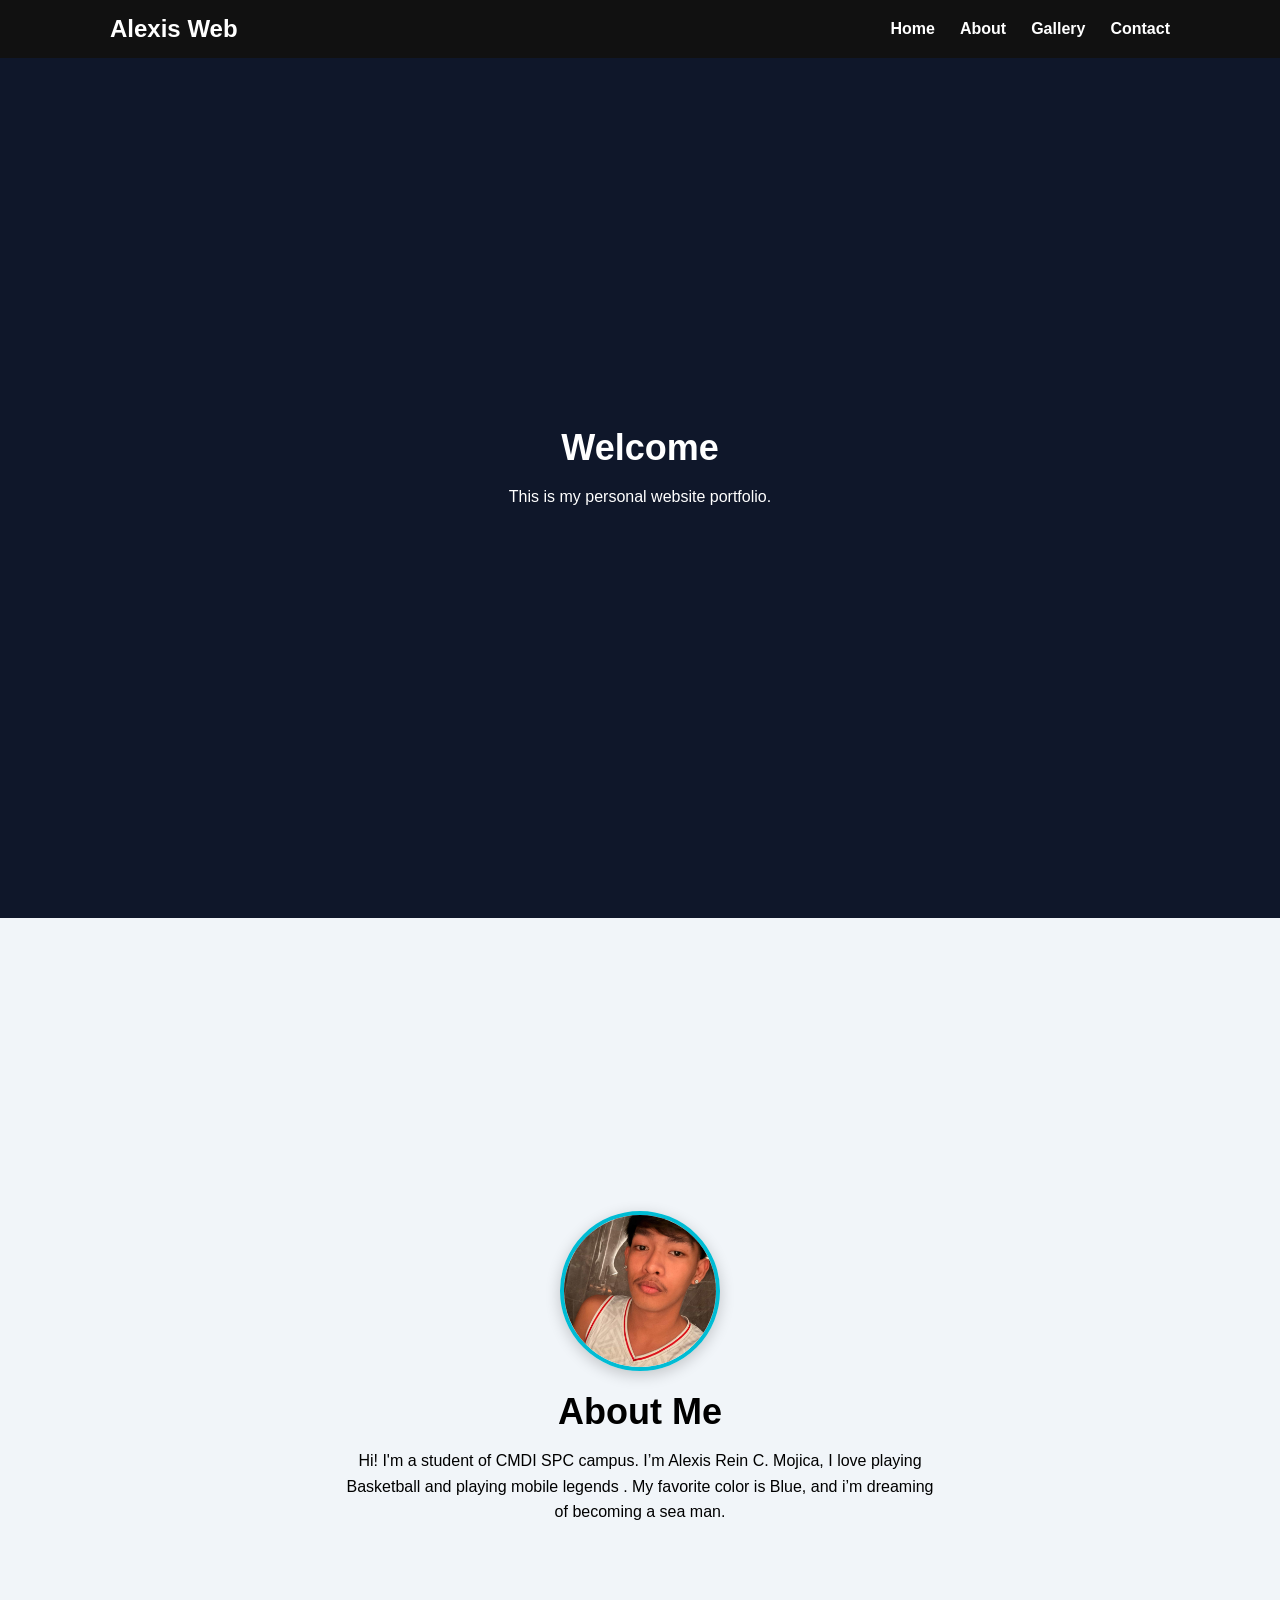
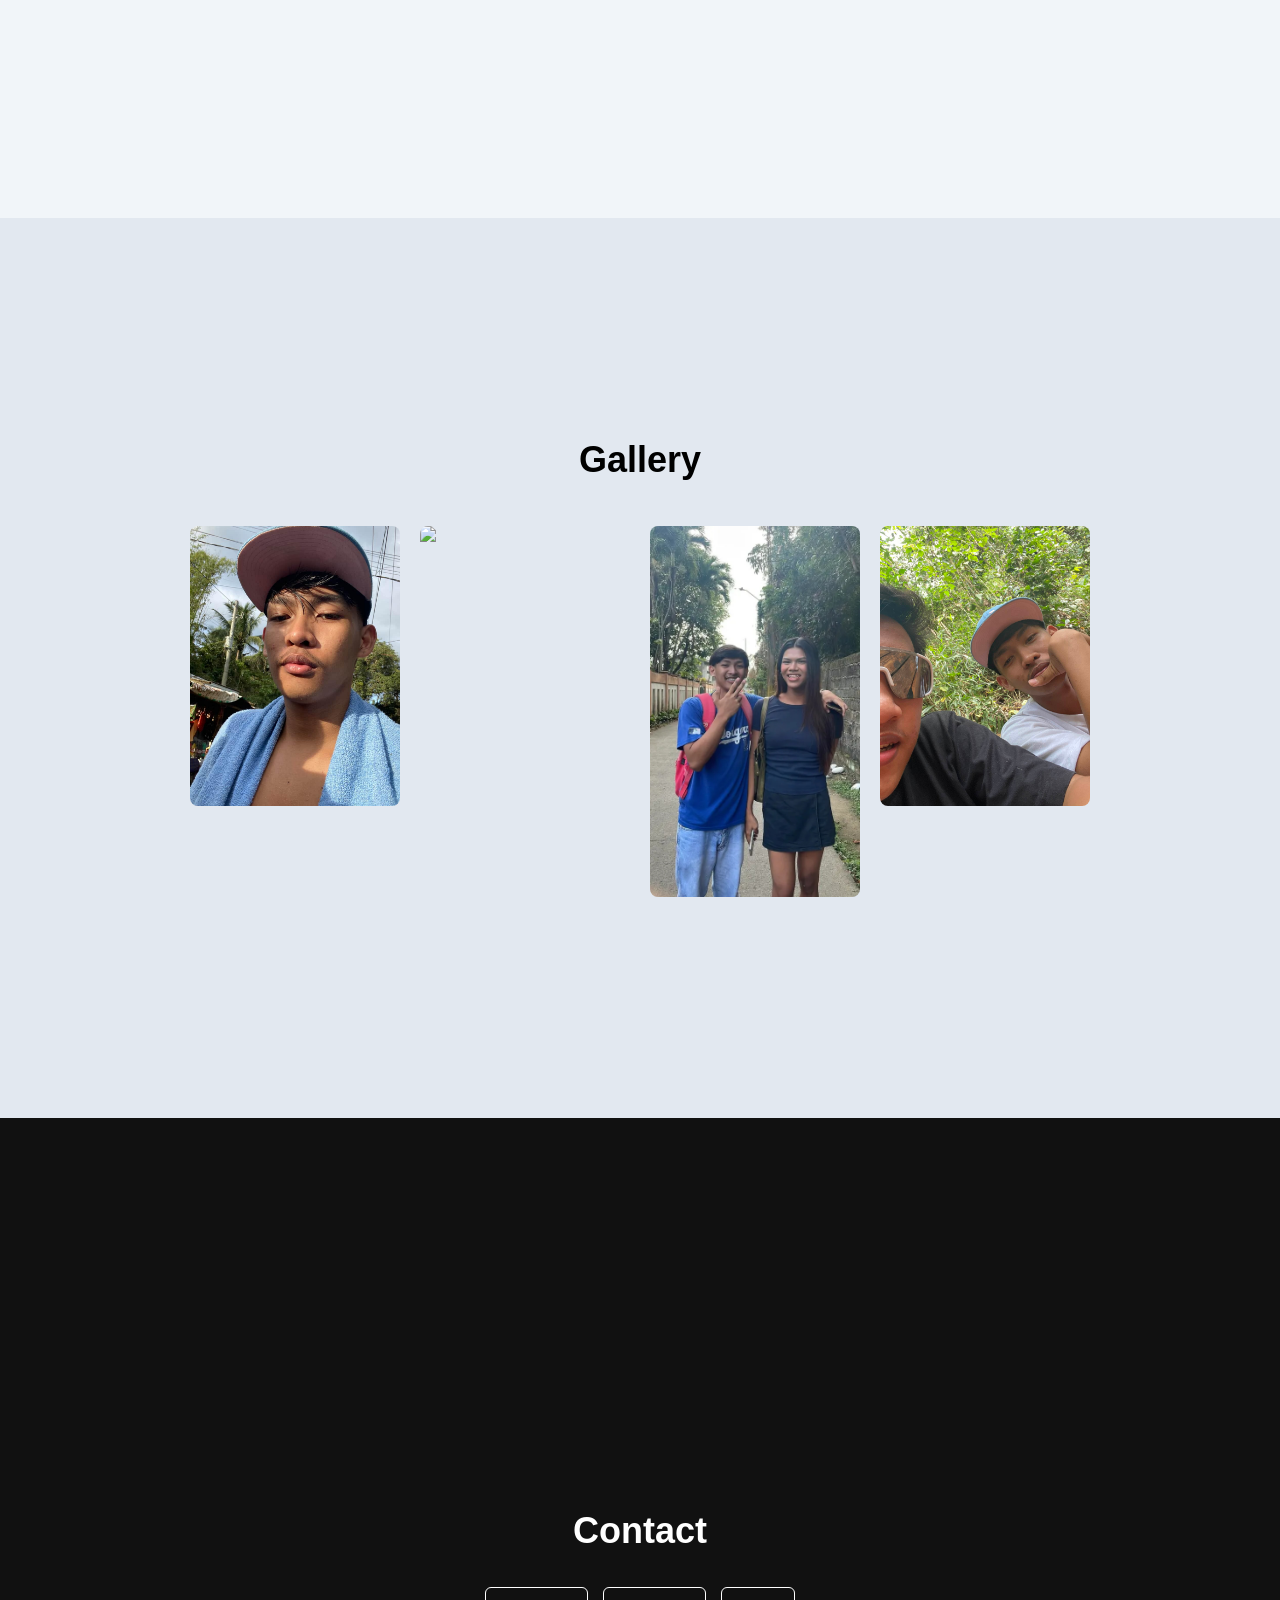
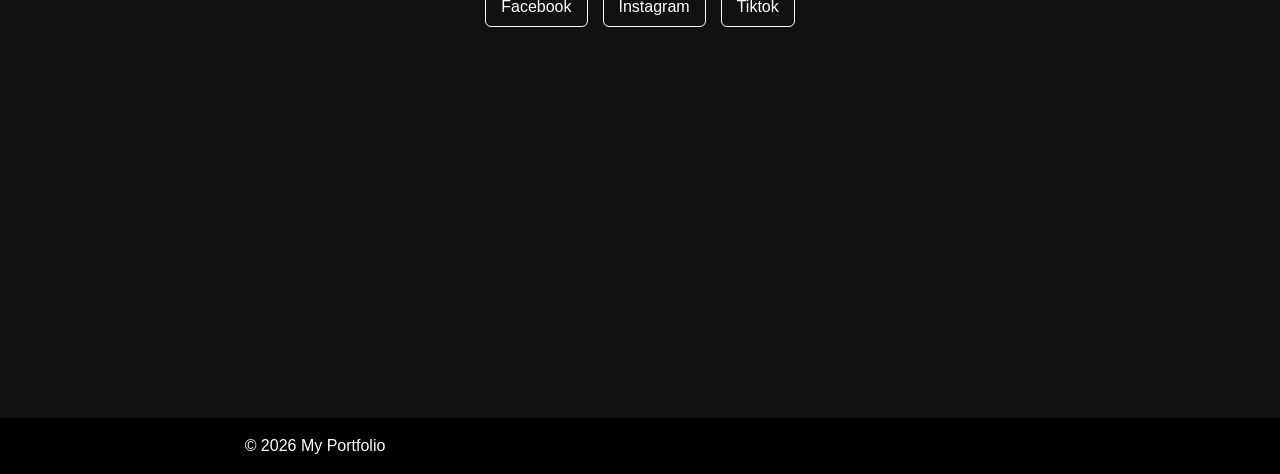
==== index.html @ 09038bc2 "Rename excel.html to index.html" ====
<!DOCTYPE html>
<html lang="en">
<head>

<meta charset="UTF-8">
<meta name="viewport" content="width=device-width, initial-scale=1.0">

<title>Alexis Portfolio</title>

<link rel="stylesheet" href="style.css">

</head>

<body>
c
<header>
<nav class="navbar">

<h2 class="logo">Alexis Web</h2>

<ul class="nav-links">
<li><a href="#home">Home</a></li>
<li><a href="#about">About</a></li>
<li><a href="#gallery">Gallery</a></li>
<li><a href="#contact">Contact</a></li>
</ul>

</nav>
</header>


<section id="home">

<h1>Welcome</h1>
<p>This is my personal website portfolio.</p>

</section>


<section id="about">

  <div class="profile">
    <img src="profile.jpg" alt="">
  </div>
  
<h1>About Me</h1>

<p>
Hi! I'm a student of CMDI SPC campus.
  I’m Alexis Rein C. Mojica, I love playing Basketball and playing mobile legends .
  My favorite color is Blue, and i’m dreaming of becoming a sea man.
</p>

</section>


<section id="gallery">

<h1>Gallery</h1>

<div class="gallery">

<img src="pic1.jpg">
<img src="pic2.jpg">
<img src="pic3.jpg">
<img src="pic4.jpg">

</div>

</section>


<section id="contact">

<h1>Contact</h1>

<div class="socials">

<a href="https://www.facebook.com/alexis.mojica.503488?mibextid=ZbWKwL">Facebook</a>
<a href="https://www.instagram.com/lexus_mjc?igsh=MXczN3hpcWg0bnFpMA==">Instagram</a>
<a href="https://www.tiktok.com/@rein_ft.self?_r=1&_t=ZS-94c2nPUKPsy">Tiktok</a>

</div>

</section>


<footer>
<p>© 2026 My Portfolio</p>
</footer>

</body>
</html>
---- style.css ----
/* RESET */

*{
margin:0;
padding:0;
box-sizing:border-box;
font-family:Arial, sans-serif;
}

html{
scroll-behavior:smooth;
}


/* NAVBAR */

header{
background:#111;
position:fixed;
width:100%;
top:0;
z-index:1000;
}

.navbar{
display:flex;
justify-content:space-between;
align-items:center;
max-width:1100px;
margin:auto;
padding:15px 20px;
}

.logo{
color:white;
}

.nav-links{
display:flex;
list-style:none;
gap:25px;
}

.nav-links a{
color:white;
text-decoration:none;
font-weight:bold;
}

.nav-links a:hover{
color:#00bcd4;
}


/* SECTIONS */

section{
min-height:100vh;
padding:120px 20px;
display:flex;
flex-direction:column;
justify-content:center;
align-items:center;
text-align:center;
}

h1{
font-size:36px;
margin-bottom:15px;
}

p{
max-width:600px;
line-height:1.6;
}


/* HOME */

#home{
background:#0f172a;
color:white;
}


/* ABOUT */

#about{
background:#f1f5f9;
}

.profile{
display:flex;
justify-content:center;
margin-bottom:20px;
}

.profile img{
width:160px;
height:160px;
border-radius:50%;
object-fit:cover;
border:4px solid #00bcd4;
box-shadow:0 4px 15px rgba(0,0,0,0.2);
}


/* GALLERY */

#gallery{
background:#e2e8f0;
}

.gallery{
display:grid;
grid-template-columns:repeat(auto-fit,minmax(200px,1fr));
gap:20px;
max-width:900px;
width:100%;
margin-top:30px;
}

.gallery img{
width:100%;
border-radius:8px;
}


/* CONTACT */

#contact{
background:#111;
color:white;
}

.socials{
display:flex;
gap:15px;
margin-top:20px;
flex-wrap:wrap;
justify-content:center;
}

.socials a{
border:1px solid white;
padding:10px 15px;
color:white;
text-decoration:none;
border-radius:6px;
}

.socials a:hover{
background:#00bcd4;
border:none;
}


/* FOOTER */

footer{
background:black;
color:white;
text-align:center;
padding:15px;
}


/* MOBILE */

@media (max-width:768px){

.navbar{
flex-direction:column;
gap:10px;
}

.nav-links{
flex-wrap:wrap;
justify-content:center;
gap:15px;
}

h1{
font-size:28px;
}

}
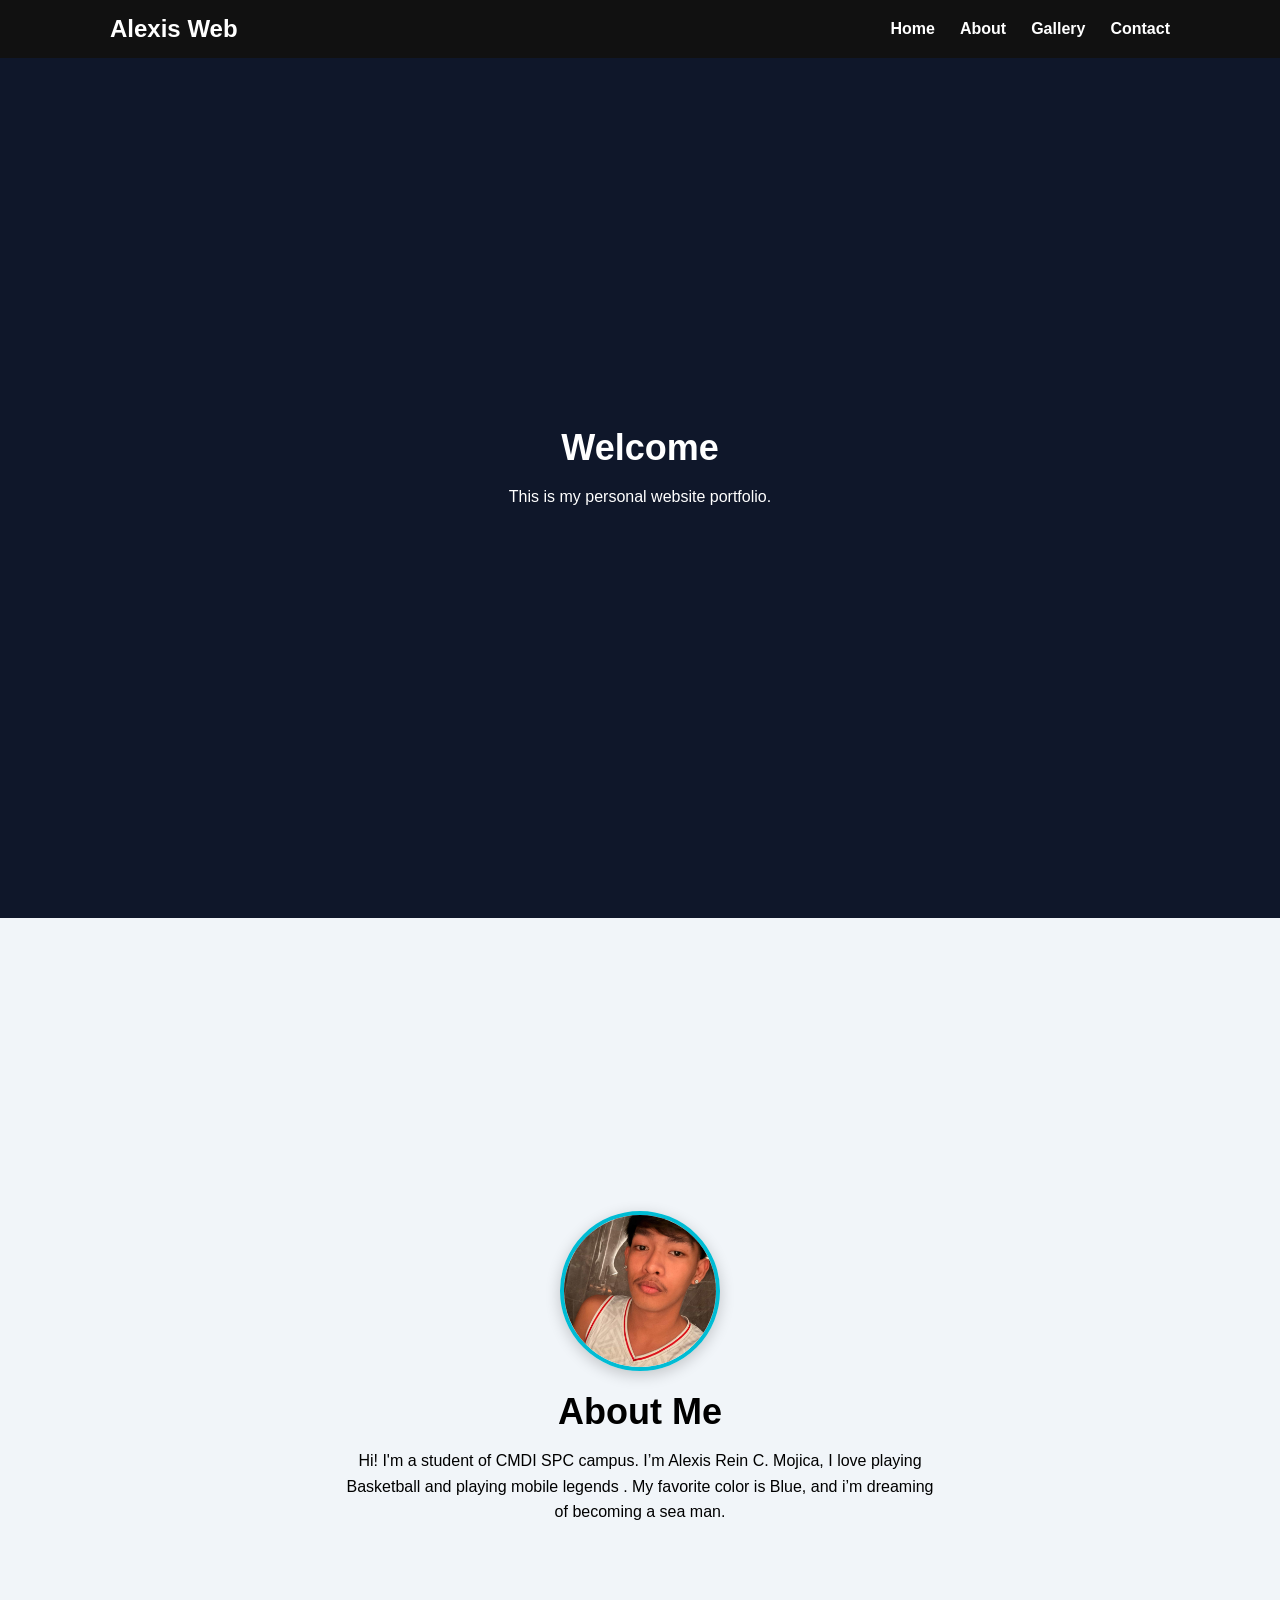
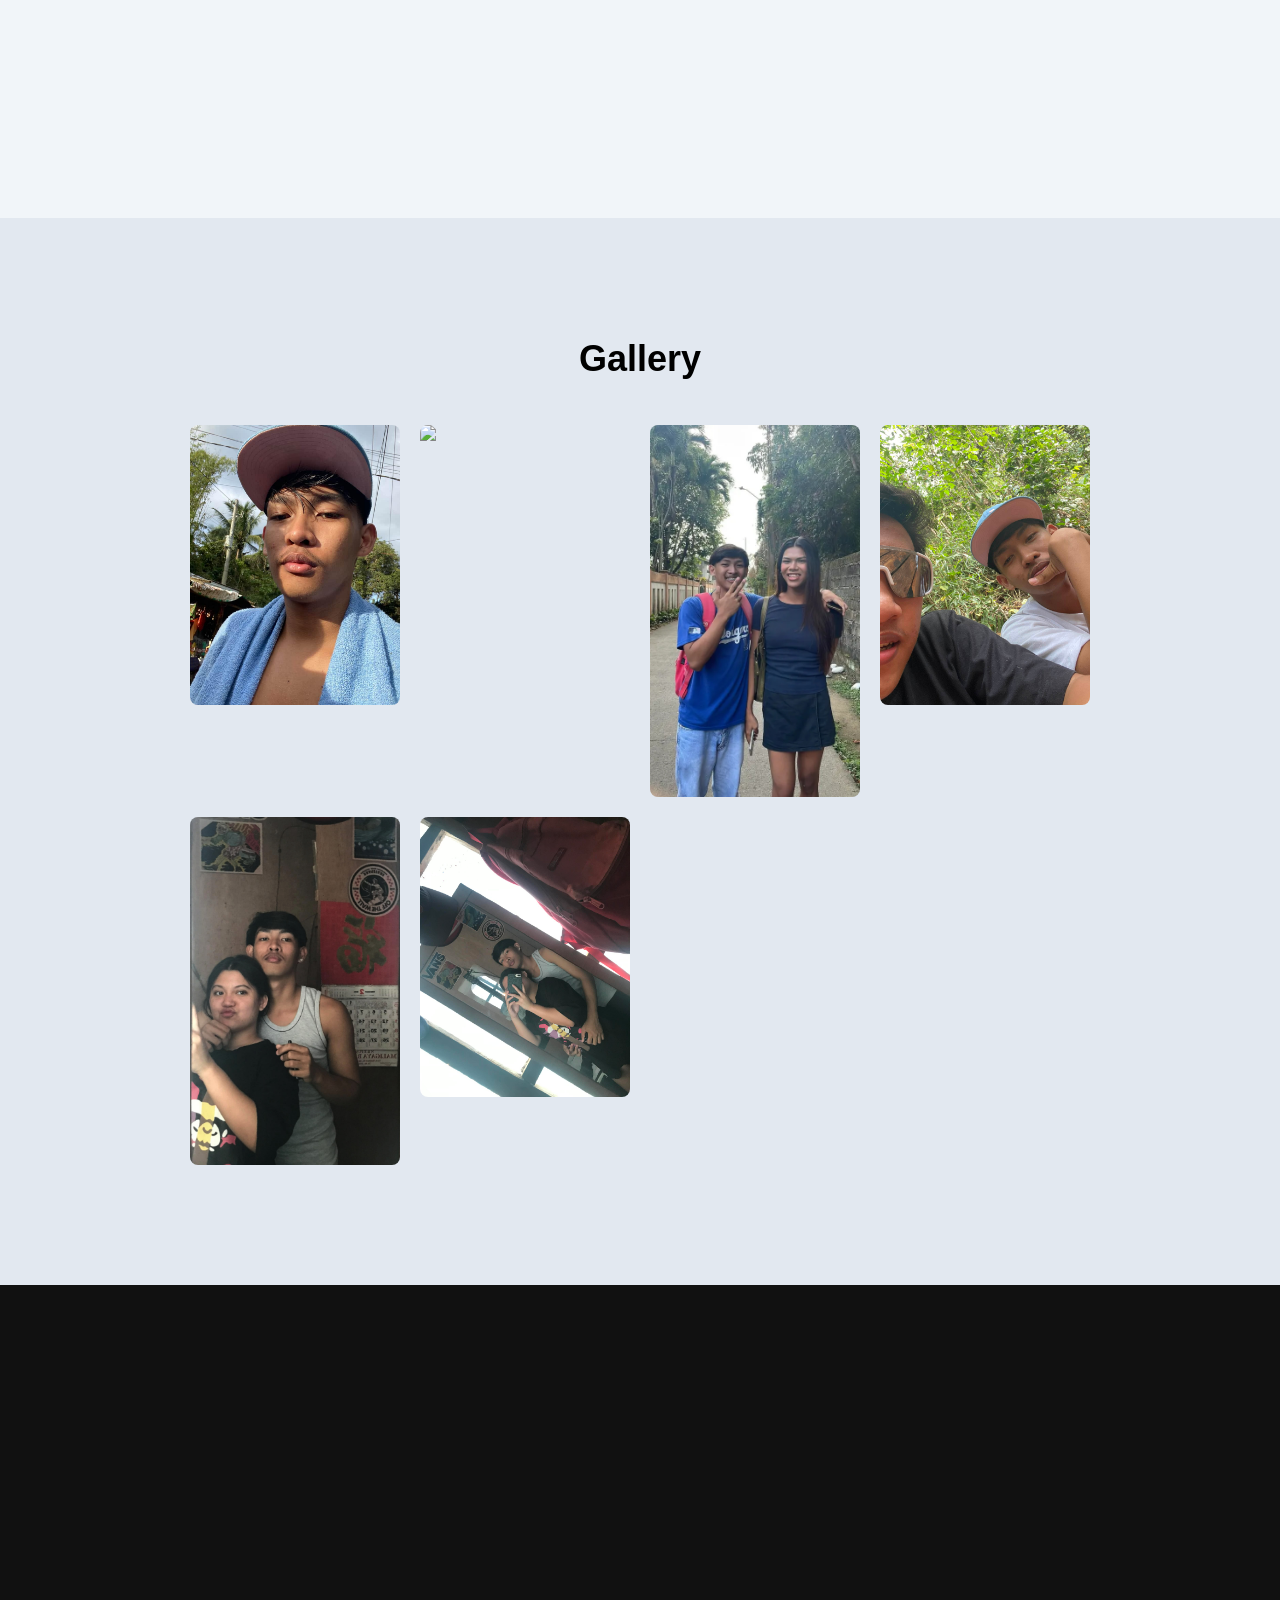
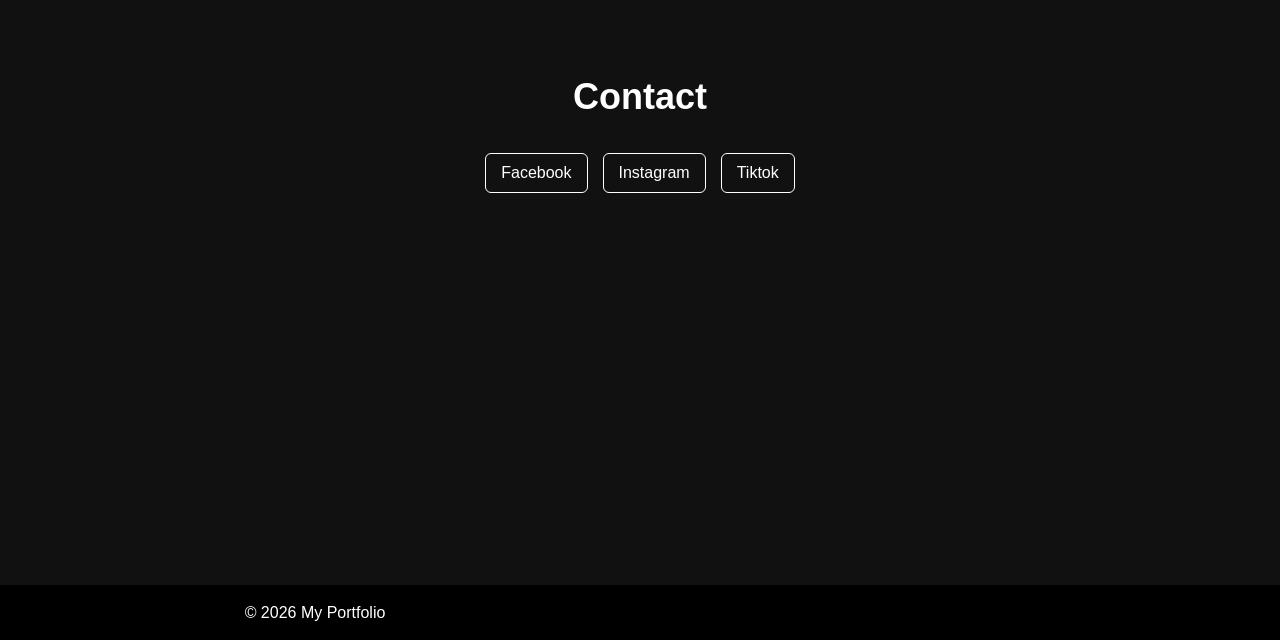
==== commit 4f693872: "Update index.html" ====
--- a/index.html
+++ b/index.html
@@ -64,7 +64,8 @@
 <img src="pic2.jpg">
 <img src="pic3.jpg">
 <img src="pic4.jpg">
-
+<img src="pic5.jpg">
+  <img src="pic6.jpeg">
 </div>
 
 </section>
